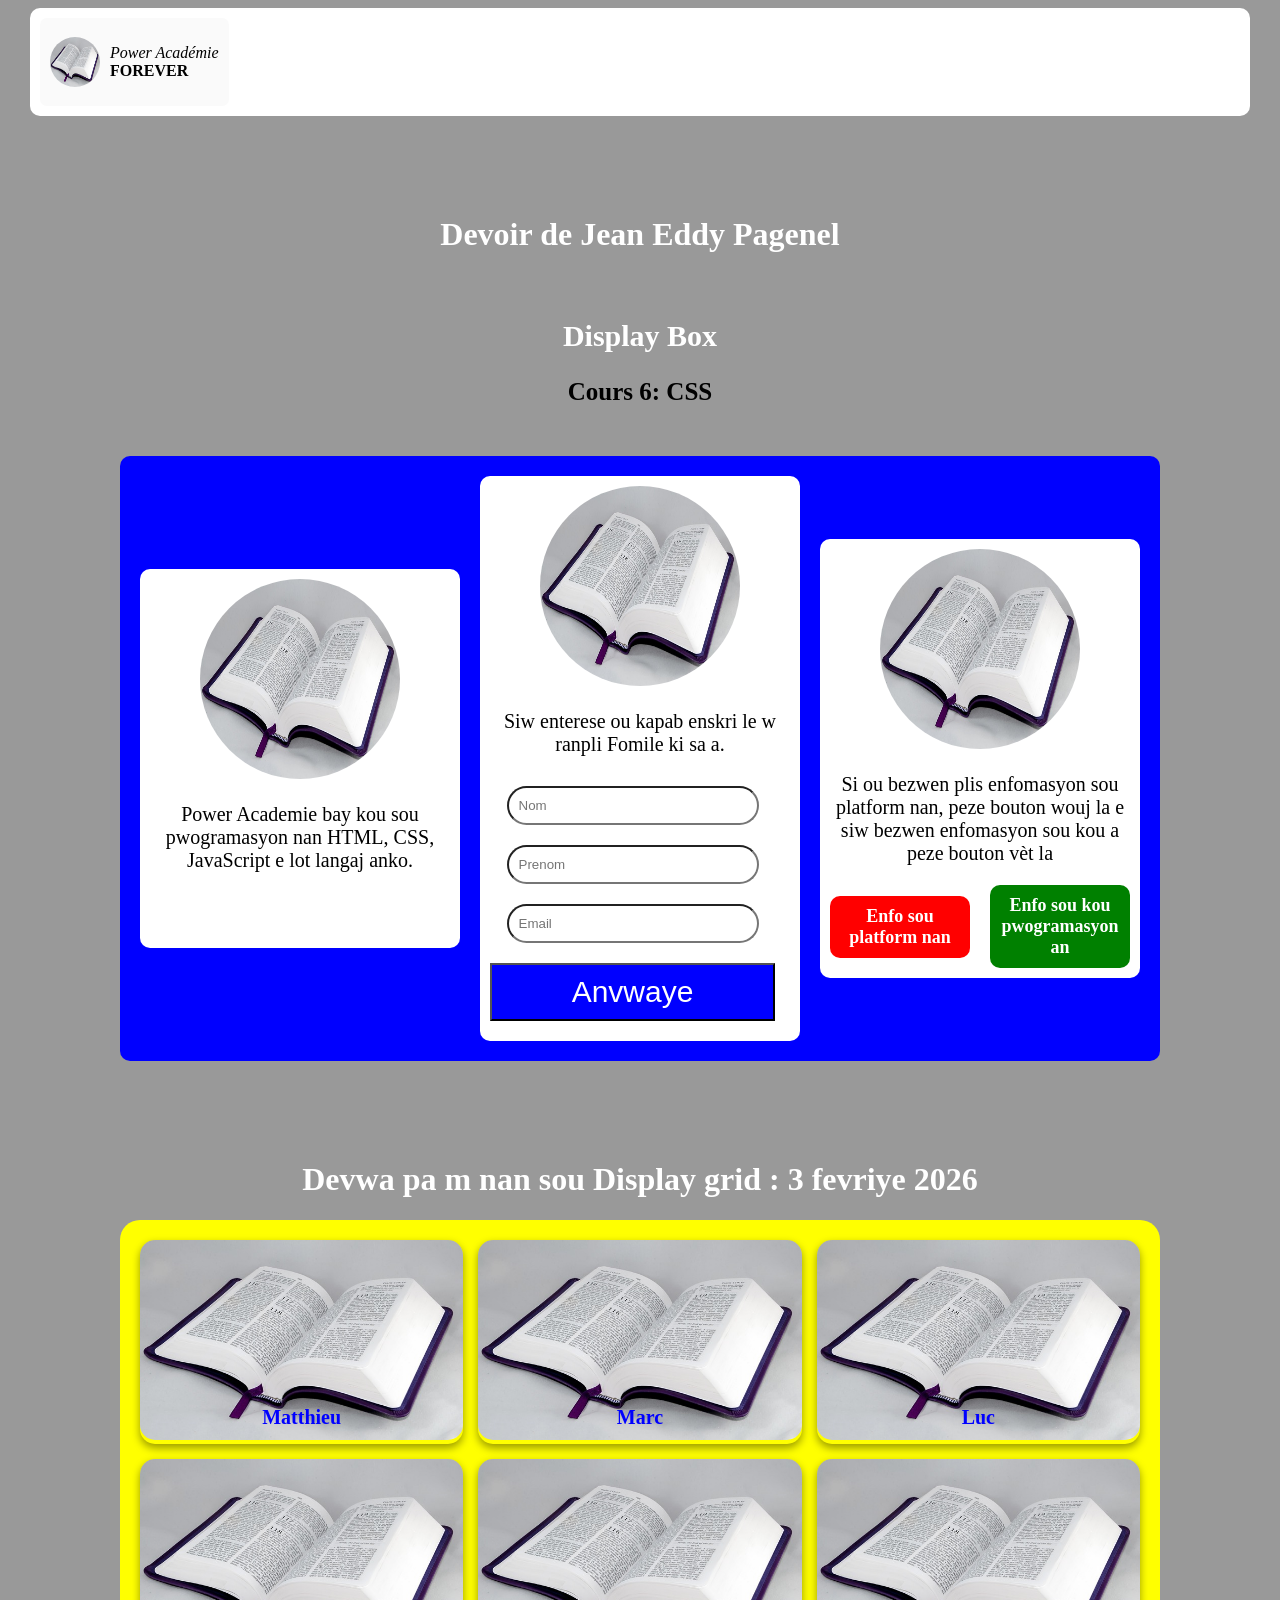
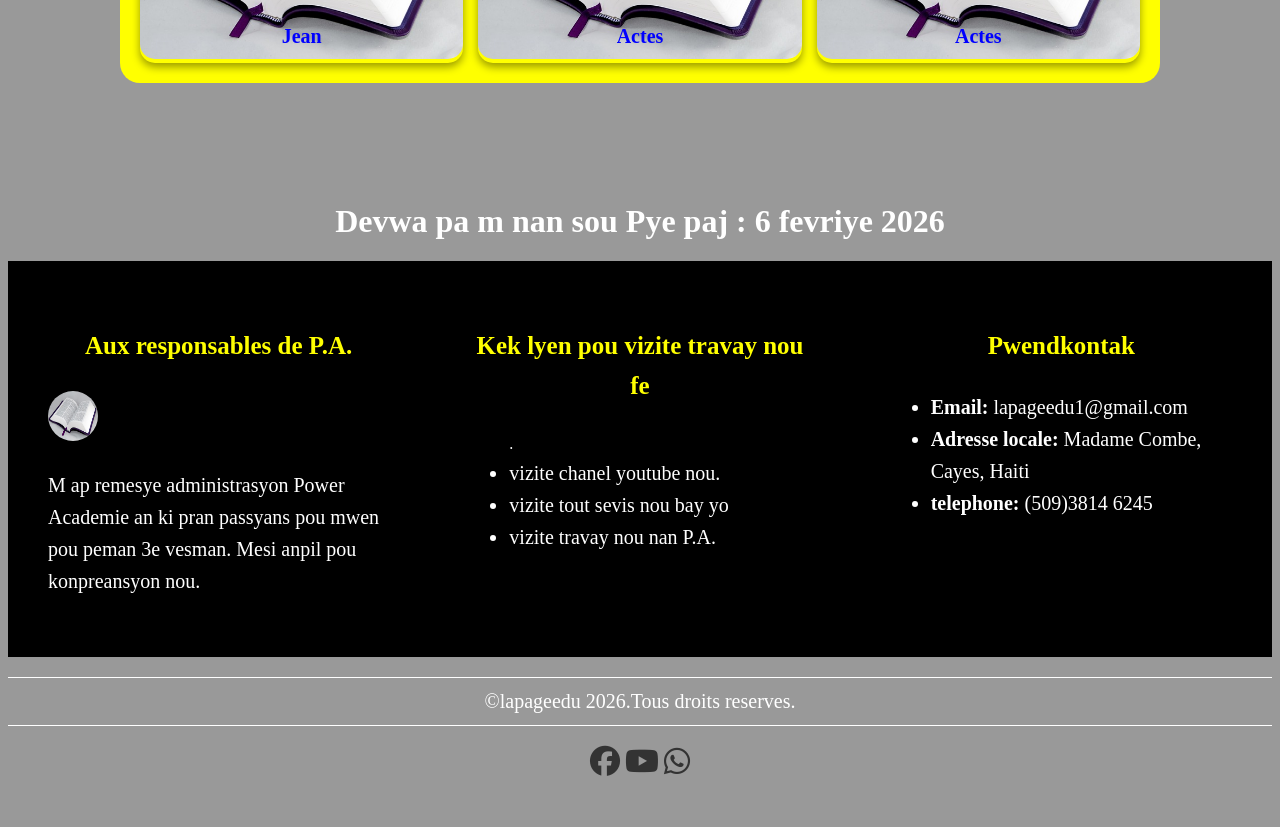
==== index.html @ 80d2cf35 "Add files via upload" ====
<!DOCTYPE html>
<html lang="fr">

	<head>
		<meta charset="UTF-8">
		<meta name="viewport" content="width=device-width, initial-scale=1.0">
		<title>Display box</title>
		<link rel="stylesheet" href="style.css">
		<link rel="stylesheet" href="https://cdnjs.cloudflare.com/ajax/libs/font-awesome/6.5.1/css/all.min.css">
	</head>
	
	<body>
	<header class="header">
		<div class="zonenav">
		<img class="logo" src="bible.jpg" alt="logo">
		<p><i>Power Académie</i><br><strong>FOREVER</strong></p>
		</div>
		
		<div class="lien">
			<a href="#">Accueil</a>
			<a href="#">Contact</a>
			<a href="#">Services</a>
			<a href="#">A Propos</a>	
		</div>	
	</header>
	
	 <h1>Devoir de Jean Eddy Pagenel</h1>
	<main class="main">
	    <h2>Display Box</h2>
		<h3> Cours 6: CSS</h3>
		
		
        <div class="eddy">
			<div class="carte">
				<img src="bible.jpg" alt="MaBible">
				<p>Power Academie bay kou sou pwogramasyon nan HTML,
				CSS, JavaScript e lot langaj anko.</p>
				<a href="#">Komanse aprantisaj ou sou platform Power Académie.</a>	
			
			</div>
			
			<div class="carte">
			<img src="bible.jpg" alt="MaBible">
				<p>Siw enterese ou kapab enskri le w ranpli Fomile ki sa a.</p>
				<form class="fomile">
				<input type="text" placeholder="Nom" required>
				<input type="text" placeholder="Prenom" required>
				<input type="email" placeholder="Email">
				<button type="submit" required class="bouton">Anvwaye</button>
				</form>	
			</div>
			
			<div class="carte">
			<img src="bible.jpg" alt="MaBible">
				<p>Si ou bezwen plis enfomasyon sou platform nan,
				peze bouton wouj la e siw bezwen enfomasyon sou 
				kou a peze bouton vèt la</p>
				<div class="boutons">
				<a href="#" class="bouton1">Enfo sou platform nan</a>
				<a href="#" class="bouton2">Enfo sou kou pwogramasyon an</a>
				</div>
			</div>	
		</div>
			
		<h1>Devwa  pa m nan sou <stron>Display grid :</strong> 3 fevriye 2026</h1>
		
		<div class="container">
		
		<div class="griditems">
		<a href="#">Matthieu</a>
		<img class="image" src="bible.jpg" alt="la bible">
		</div>
		
		<div class="griditems">
		<a href="#">Marc</a>
		<img class="image" src="bible.jpg" alt="la bible">
		</div>
		
		<div class="griditems">
		<a href="#">Luc</a>
		<img class="image" src="bible.jpg" alt="la bible">
		</div>
		
		<div class="griditems">
		<a href="#">Jean</a>
		<img class="image" src="bible.jpg" alt="la bible">
		</div>
		
		<div class="griditems">
		<a href="#">Actes</a>
		<img class="image" src="bible.jpg" alt="la bible">
		</div>
		
		<div class="griditems">
		<a href="#">Actes</a>
		<img class="image" src="bible.jpg" alt="la bible"></img>
		</div>
		        	
	</main>
	
	
	
	
		<footer class="footer">
		<h1>Devwa  pa m nan sou <stron>Pye paj :</strong> 6 fevriye 2026</h1>
		<div class="content">
			<div class="lyenitil">
			<h3>Aux responsables de P.A.</h3>
			<img src="bible.jpg" alt="Bible ouverte">
			<p>M ap remesye administrasyon Power Academie an
			ki pran passyans pou mwen pou peman 3e vesman. Mesi anpil pou 
			konpreansyon nou.
			</p>
			</div>
			
			<div class="lyenitil">
			<h3>Kek lyen pou vizite travay nou fe</h3>
			<ul>.
				<li>
					<a href="https://www.youtube.com/@lapageedu">vizite chanel youtube nou.</a>	
				</li>
				<li>
					 <a href="#">vizite tout sevis nou bay yo</a>
			    </li>
				<li>
					 <a href="https://devwa7.netlify.app/">vizite travay nou nan P.A.</a>
			    </li>
			</ul>
			</div>
			
			<div class="lyenitil">
			<h3>Pwendkontak</h3>
			<ul>
				<li><strong>Email:</strong> lapageedu1@gmail.com</li>
				<li><strong>Adresse locale:</strong> Madame Combe, Cayes, Haiti</li>
				<li><strong>telephone:</strong> (509)3814 6245</li>
			</ul>
			</div>	
		</div>
	
		<p class="copy">&copy;lapageedu 2026.Tous droits reserves.</p>
	
	
		<div class="icons">
  <a class="face" href="https://facebook.com" target="_blank">
    <i class="fab fa-facebook"></i>
  </a>

  <a  href="https://youtube.com" target="_blank">
    <i class="fab fa-youtube"></i>
  </a>

  <a class="what" href="https://wa.me/50900000000" target="_blank">
    <i class="fab fa-whatsapp"></i>
  </a>
</div>
</footer>
 </body>
	</html>
---- style.css ----
body{background:#999;}

header{
	background:white;
	width:100%;
	max-width:1200px;
	border-radius:10px;
	margin:auto;
	padding:10px;
	display:flex;
	justify-content:space-between;
	align-items:center;
}

.logo{
	width:50px;
	height:50px;
	border-radius:50%;
}

 .zonenav{
	background:rgb(250,250,250);
	display:flex;
	gap:10px;
	padding:10px;
	align-items: center;
	border-radius:7px; 
}

.header a {
	
	text-decoration:none;
	margin-right:20px;
	font-size:20px;
	font-weight:bold;
}

.header a:hover{
	color:red;
	
}


.main{
	
	width:100%;
	max-width:1200px;
	margin:auto;
	padding:20px;
	text-align:center;
	border-radius:20px;
}

.main h2{
	color:white;
	font-size:30px;
}

.main h3{
	font-size:25px;
}

h1{
	text-align:center;
	margin-top:100px;
	color:white;
}

.eddy{
	background:blue;
	width:100%;
	max-width:1000px;
	display:flex;
	flex-wrap:wrap;
	align-items:center;
	justify-content:space-between;
	margin:50px auto;
	padding:20px;
	text-align:center;
	border-radius:10px;
}

.carte{background:white;
justify-content:space-araound;
width:80%;
max-width:30%;
padding:10px;
border-radius:10px;
gap:20px;

}
.carte img{
	width:200px;
	height:200px;
	border-radius:50%;
}
.carte a{
	text-decoration:none;
	font-weight:bold;
}

.carte p{
	font-size:20px;
}

.fomile{
	
	width:95%;
	max-width:90;
}

.fomile input{
	width:80%;
	padding:10px;
	margin-bottom:10px;
	margin-top:10px;
	border-radius:30px;
}

.bouton{
	background:blue;
	width:100%;
	padding:10px;
	color:white;
	font-size:30px;
	font-weight:800px;
	margin-bottom:10px;
	margin-top:10px;	
}

.bouton:hover{
	background:gray;
	cursor:pointer;
	color:black;
	tranform:scale(0.1);
}

.boutons{
	width:100%;
	display:flex;
	align-items:center;
	justify-content:space-between;
	color:white;	
}
.boutons a{
	gap:20px;
	padding:10px;
	border-radius:10px;
	color:white;
	width:100%;
	max-width:40%;
	font-size:18px;
}
.bouton1{
	background:red;
	
}
.bouton2{
	background:green;
}

.container{
	display:grid;
	grid-template-columns:1fr 1fr 1fr;
	grid-template-rows:auto auto;
	gap:15px;
	background:yellow;
	width:100%;
	max-width:1000px;
	margin:auto;
	padding:20px;
	border-radius:20px;
}

.griditems{
	position:relative;
	overflow:hiden;
	border-radius:15px;
	box-shadow:0 4px 8px rgba(0,0,0,0.4);
}
.griditems img{
	width:100%;
	height:200px;
	object-fit:auto;
	border-radius:15px;
}

.griditems a{
	position:absolute;
	bottom:0;
	padding:15px;
	text-decoration:none;
	left:0;
	right:0;
	text-align:center;
	font-size:20px;
	font-weight:bold;
	color:blue;
	transition:tranform;
}

.griditems a:hover{
	text-decoration:underline;
	color:yellow;
	transform:scale(1.2);	
}


.footer{
	margin:0;
	padding:0;
}

.content{
	background:black;
	width:100%;
	display:flex;

	color:white;
	justify-content:space-between;
	line-height:1.6;	
}

.lyenitil{
	
	width:30%;
	margin:20px;
	padding:20px;
	

}
.lyenitil img{
	width:50px;
	height:50px;
	border-radius:50%;
	box-shadow:3px 6px rgba(1,1,1,0.4);
	
}

.lyenitil h3{
	font-size:25px;
	color:yellow;
	text-align:center;
}

.lyenitil p,a,li{
	font-size:20px;
	color:white;
	text-decoration:none;
}


.lyenitil a:hover{
	color:yellow;
	scale:0.9;
	font-weight:bold;
	text-decoration:underline blue;
	
}

.copy{
	text-align:center;
	color:white;
	font-size:20px;
	border-top:1px solid;
	border-bottom:1px solid;
	padding:12px;
}


.icons {
 
  gap: 15px;
  
  width:100%;
  max-width:50%;
  margin:auto;
  text-align:center;
  margin-bottom:50px;
}

.icons i {
  font-size: 30px;
  color: #333;
  transition: 0.3s;
}

.icons i:hover {
  color: #1877f2; /* bleu Facebook */
}

.you:hover{
	color:red;
}
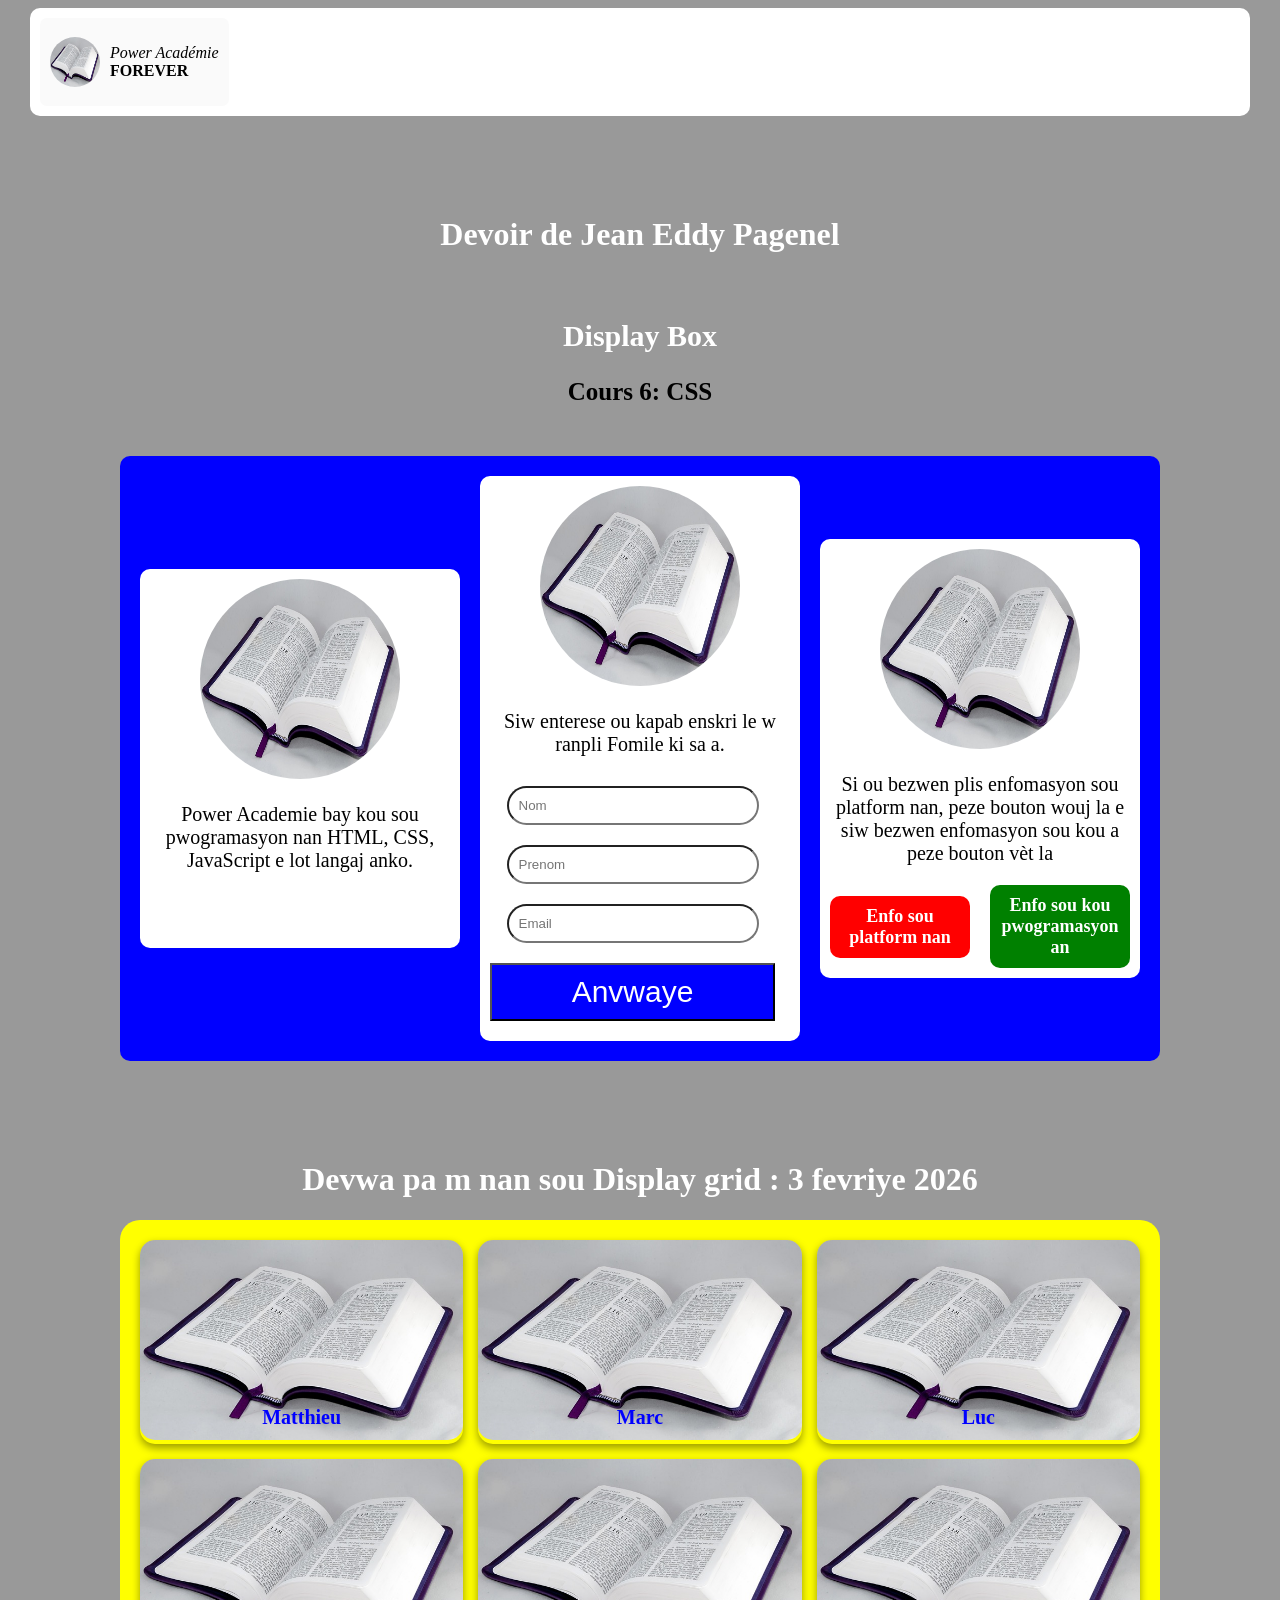
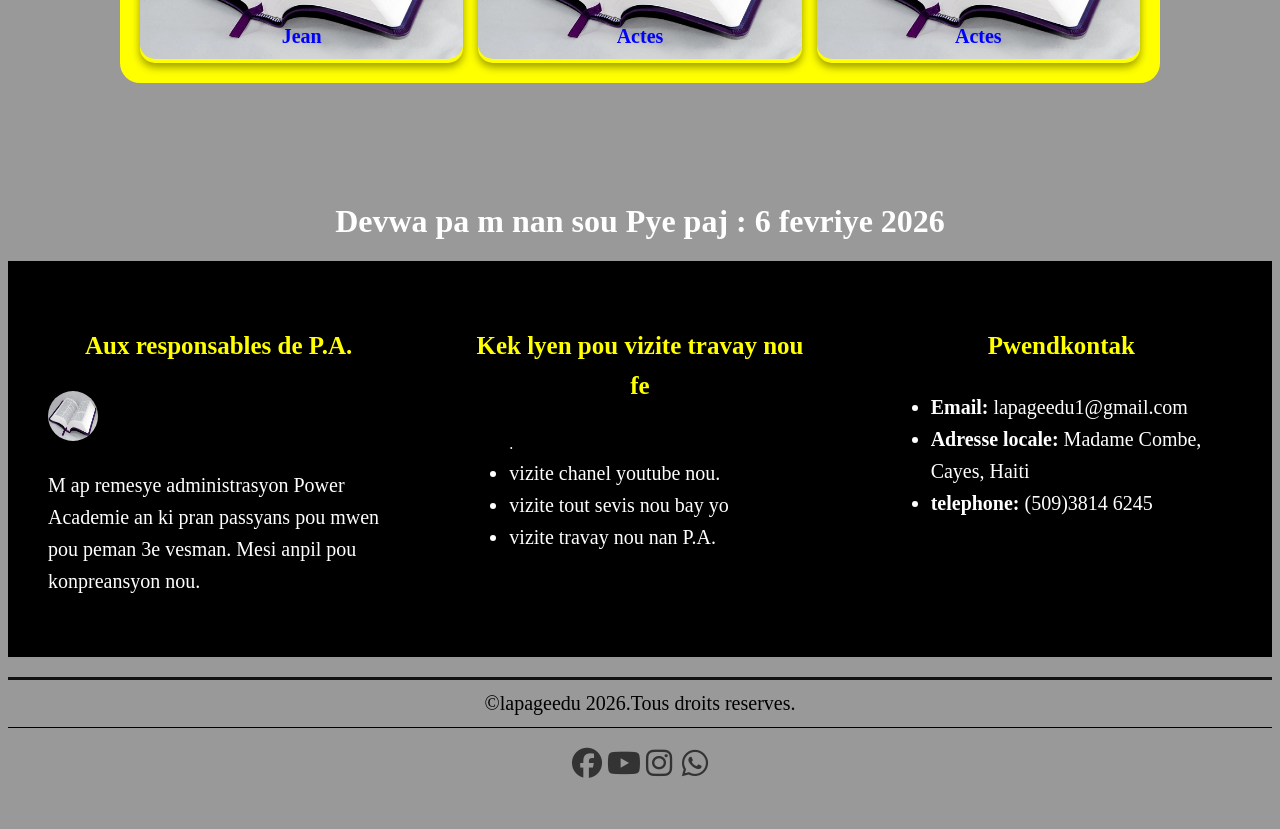
==== commit 82c561b3: "modification de la page d'accueil" ====
--- a/index.html
+++ b/index.html
@@ -149,7 +149,15 @@
   <a  href="https://youtube.com" target="_blank">
     <i class="fab fa-youtube"></i>
   </a>
-
+	
+	<a  href="https://instagram.com" target="_blank">
+    <i class="fab fa-instagram"></i>
+  </a>
+  
+  <a  href="https://X.com" target="_blank">
+    <i class="fab fa-X"></i>
+  </a>
+  
   <a class="what" href="https://wa.me/50900000000" target="_blank">
     <i class="fab fa-whatsapp"></i>
   </a>
--- a/style.css
+++ b/style.css
@@ -215,7 +215,6 @@
 	background:black;
 	width:100%;
 	display:flex;
-
 	color:white;
 	justify-content:space-between;
 	line-height:1.6;	
@@ -260,9 +259,9 @@
 
 .copy{
 	text-align:center;
-	color:white;
-	font-size:20px;
-	border-top:1px solid;
+	color:black;
+	font-size:20px;
+	border-top:3px solid #111;
 	border-bottom:1px solid;
 	padding:12px;
 }
@@ -289,12 +288,10 @@
   color: #1877f2; /* bleu Facebook */
 }
 
-.you:hover{
-	color:red;
-}
-
-
-
-
-
-
+
+
+
+
+
+
+
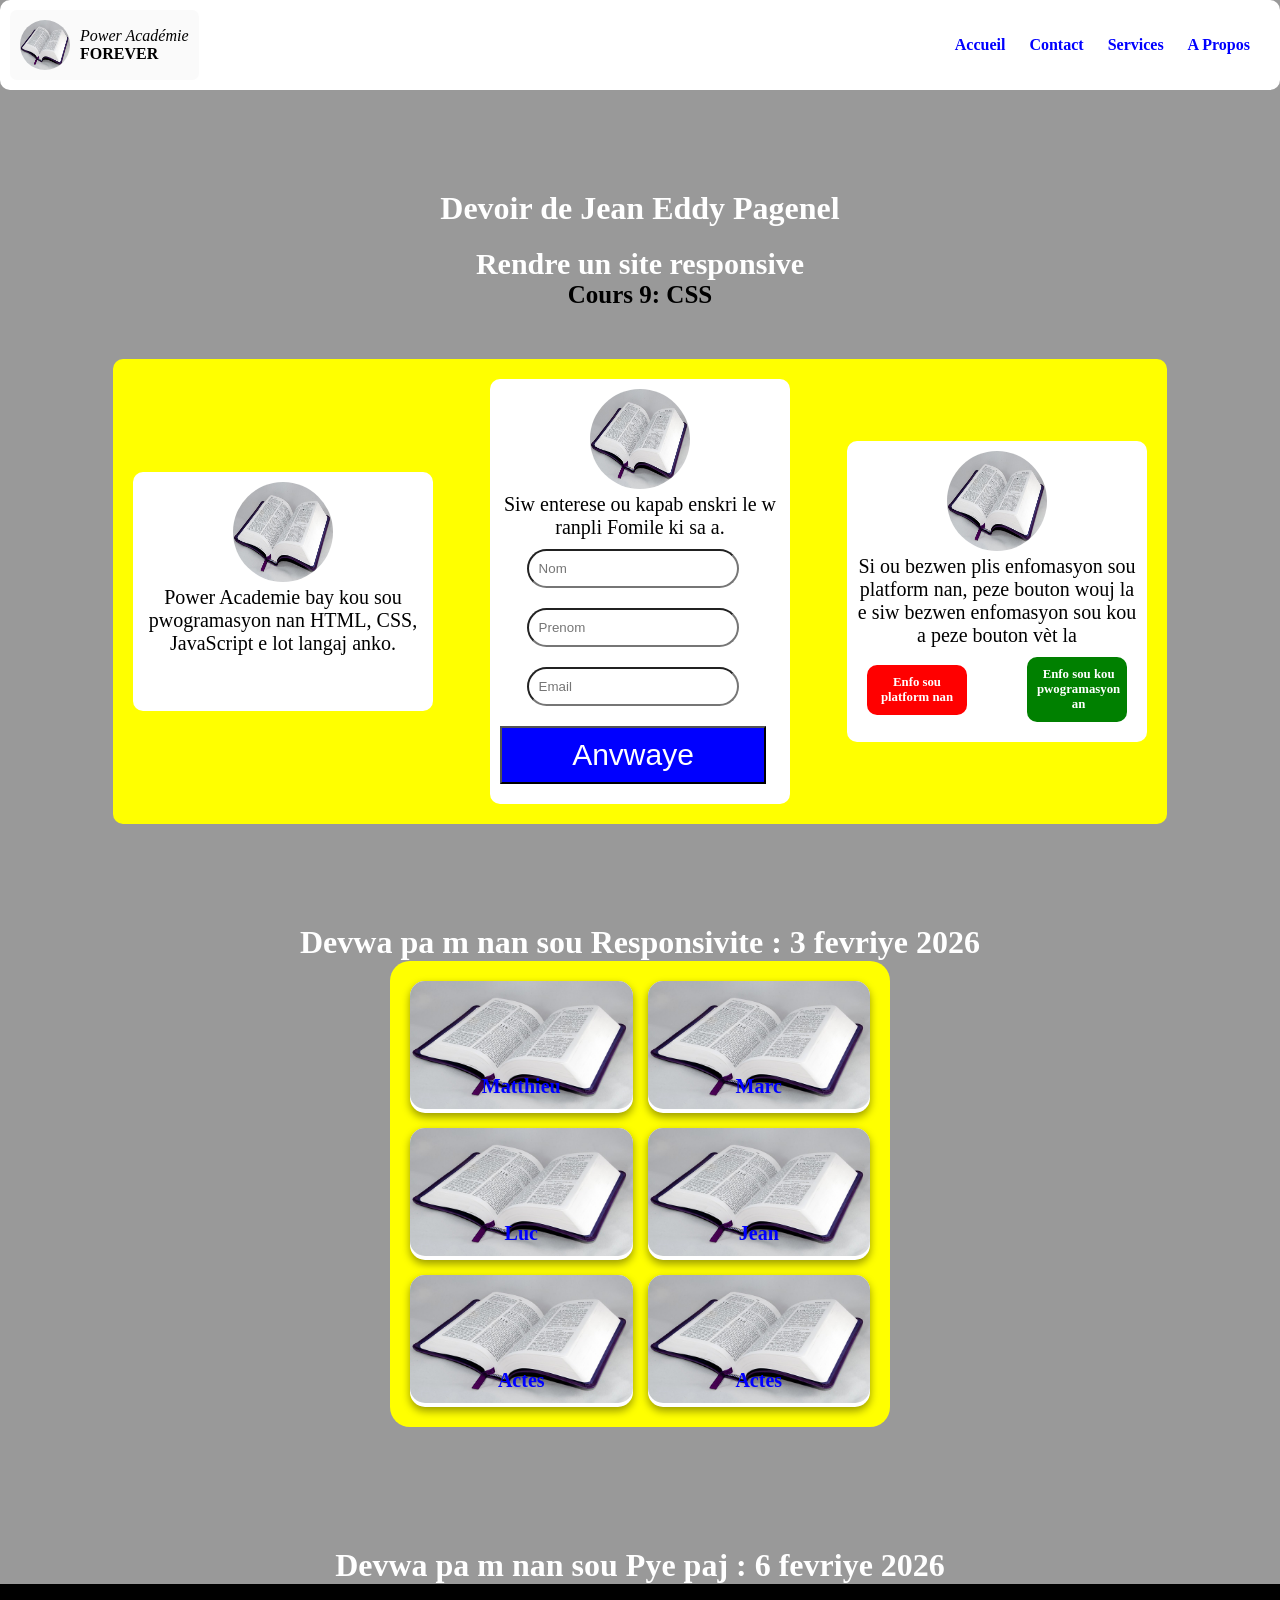
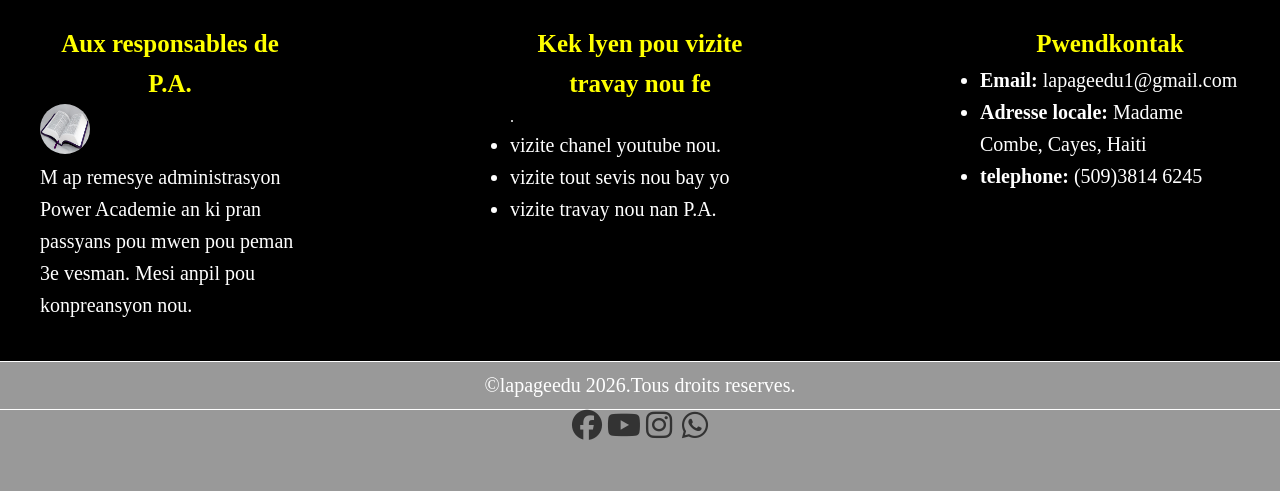
==== commit 8bf46e79: "on modifie le style" ====
--- a/index.html
+++ b/index.html
@@ -4,7 +4,7 @@
 	<head>
 		<meta charset="UTF-8">
 		<meta name="viewport" content="width=device-width, initial-scale=1.0">
-		<title>Display box</title>
+		<title>Responsivite</title>
 		<link rel="stylesheet" href="style.css">
 		<link rel="stylesheet" href="https://cdnjs.cloudflare.com/ajax/libs/font-awesome/6.5.1/css/all.min.css">
 	</head>
@@ -26,8 +26,8 @@
 	
 	 <h1>Devoir de Jean Eddy Pagenel</h1>
 	<main class="main">
-	    <h2>Display Box</h2>
-		<h3> Cours 6: CSS</h3>
+	    <h2>Rendre un site responsive</h2>
+		<h3> Cours 9: CSS</h3>
 		
 		
         <div class="eddy">
@@ -62,7 +62,7 @@
 			</div>	
 		</div>
 			
-		<h1>Devwa  pa m nan sou <stron>Display grid :</strong> 3 fevriye 2026</h1>
+		<h1>Devwa  pa m nan sou <stron>Responsivite :</strong> 3 fevriye 2026</h1>
 		
 		<div class="container">
 		
--- a/style.css
+++ b/style.css
@@ -1,13 +1,17 @@
- body{background:#999;}
+*{
+	 margin:0;
+	 padding:0;
+	 box-sizing:border-box;
+ }
+
+  body{background:#999;}
 
 header{
 	background:white;
-	width:100%;
-	max-width:1200px;
 	border-radius:10px;
-	margin:auto;
-	padding:10px;
-	display:flex;
+	padding:10px;
+	display:flex;
+	flex-wrap:wrap;
 	justify-content:space-between;
 	align-items:center;
 }
@@ -28,10 +32,10 @@
 }
 
 .header a {
-	
+	color:blue;
 	text-decoration:none;
 	margin-right:20px;
-	font-size:20px;
+	font-size:1rem;
 	font-weight:bold;
 }
 
@@ -42,13 +46,12 @@
 
 
 .main{
-	
-	width:100%;
-	max-width:1200px;
+	max-width:px;
 	margin:auto;
+	text-align:center;
+	border-radius:20px;
 	padding:20px;
-	text-align:center;
-	border-radius:20px;
+	
 }
 
 .main h2{
@@ -67,13 +70,13 @@
 }
 
 .eddy{
-	background:blue;
-	width:100%;
-	max-width:1000px;
+	background:yellow;
+	width:85%;
+	justify-content:space-between;
 	display:flex;
 	flex-wrap:wrap;
 	align-items:center;
-	justify-content:space-between;
+	gap:20px;
 	margin:50px auto;
 	padding:20px;
 	text-align:center;
@@ -81,17 +84,15 @@
 }
 
 .carte{background:white;
-justify-content:space-araound;
-width:80%;
-max-width:30%;
+max-width:300px;
 padding:10px;
 border-radius:10px;
-gap:20px;
+gap:40px;
 
 }
 .carte img{
-	width:200px;
-	height:200px;
+	width:100px;
+	height:100px;
 	border-radius:50%;
 }
 .carte a{
@@ -136,20 +137,21 @@
 }
 
 .boutons{
-	width:100%;
-	display:flex;
+	display:flex;
+	justify-content:space-between;
 	align-items:center;
-	justify-content:space-between;
-	color:white;	
+	color:white;
+	padding:10px;	
 }
 .boutons a{
+	display:flex;
 	gap:20px;
 	padding:10px;
 	border-radius:10px;
 	color:white;
-	width:100%;
-	max-width:40%;
-	font-size:18px;
+	font-size:0.8rem;
+	width:100px;
+	
 }
 .bouton1{
 	background:red;
@@ -161,18 +163,21 @@
 
 .container{
 	display:grid;
-	grid-template-columns:1fr 1fr 1fr;
+	grid-template-columns:1fr 1fr;
 	grid-template-rows:auto auto;
 	gap:15px;
 	background:yellow;
-	width:100%;
-	max-width:1000px;
-	margin:auto;
+	max-width:500px;
+	margin-bottom:20px;
 	padding:20px;
 	border-radius:20px;
+	margin:auto;
+	
 }
 
 .griditems{
+	background:white;
+	max-width:250px;
 	position:relative;
 	overflow:hiden;
 	border-radius:15px;
@@ -180,7 +185,7 @@
 }
 .griditems img{
 	width:100%;
-	height:200px;
+	height:auto;
 	object-fit:auto;
 	border-radius:15px;
 }
@@ -215,6 +220,7 @@
 	background:black;
 	width:100%;
 	display:flex;
+	flex-wrap:wrap;
 	color:white;
 	justify-content:space-between;
 	line-height:1.6;	
@@ -222,7 +228,7 @@
 
 .lyenitil{
 	
-	width:30%;
+	width:300px;
 	margin:20px;
 	padding:20px;
 	
@@ -259,9 +265,9 @@
 
 .copy{
 	text-align:center;
-	color:black;
+	color:white;
 	font-size:20px;
-	border-top:3px solid #111;
+	border-top:1px solid;
 	border-bottom:1px solid;
 	padding:12px;
 }
@@ -285,13 +291,40 @@
 }
 
 .icons i:hover {
-  color: #1877f2; /* bleu Facebook */
-}
-
-
-
-
-
-
-
-
+color: #1877f2;} /* bleu Facebook */
+
+
+
+.you:hover{
+	color:red;
+}
+
+@media screen and(max-width:768px){
+	.header{
+		flex-direction:column;
+		text-align:center;
+	}
+	.header a{
+		flex-direction:column;
+		display:inline-block;
+	}
+	.main{
+	align-items:center;
+	background:blue;
+	flex-direction:column;
+	text-align:center;
+	}
+	.carte{
+		align-items:center;
+	}
+	.container{
+		align-items:center;
+		text-align:left;
+	}
+	.boutons{
+		flex-direction:column;
+		text-align:center;
+		align-items:center;
+		display:inline-block;
+	}
+}
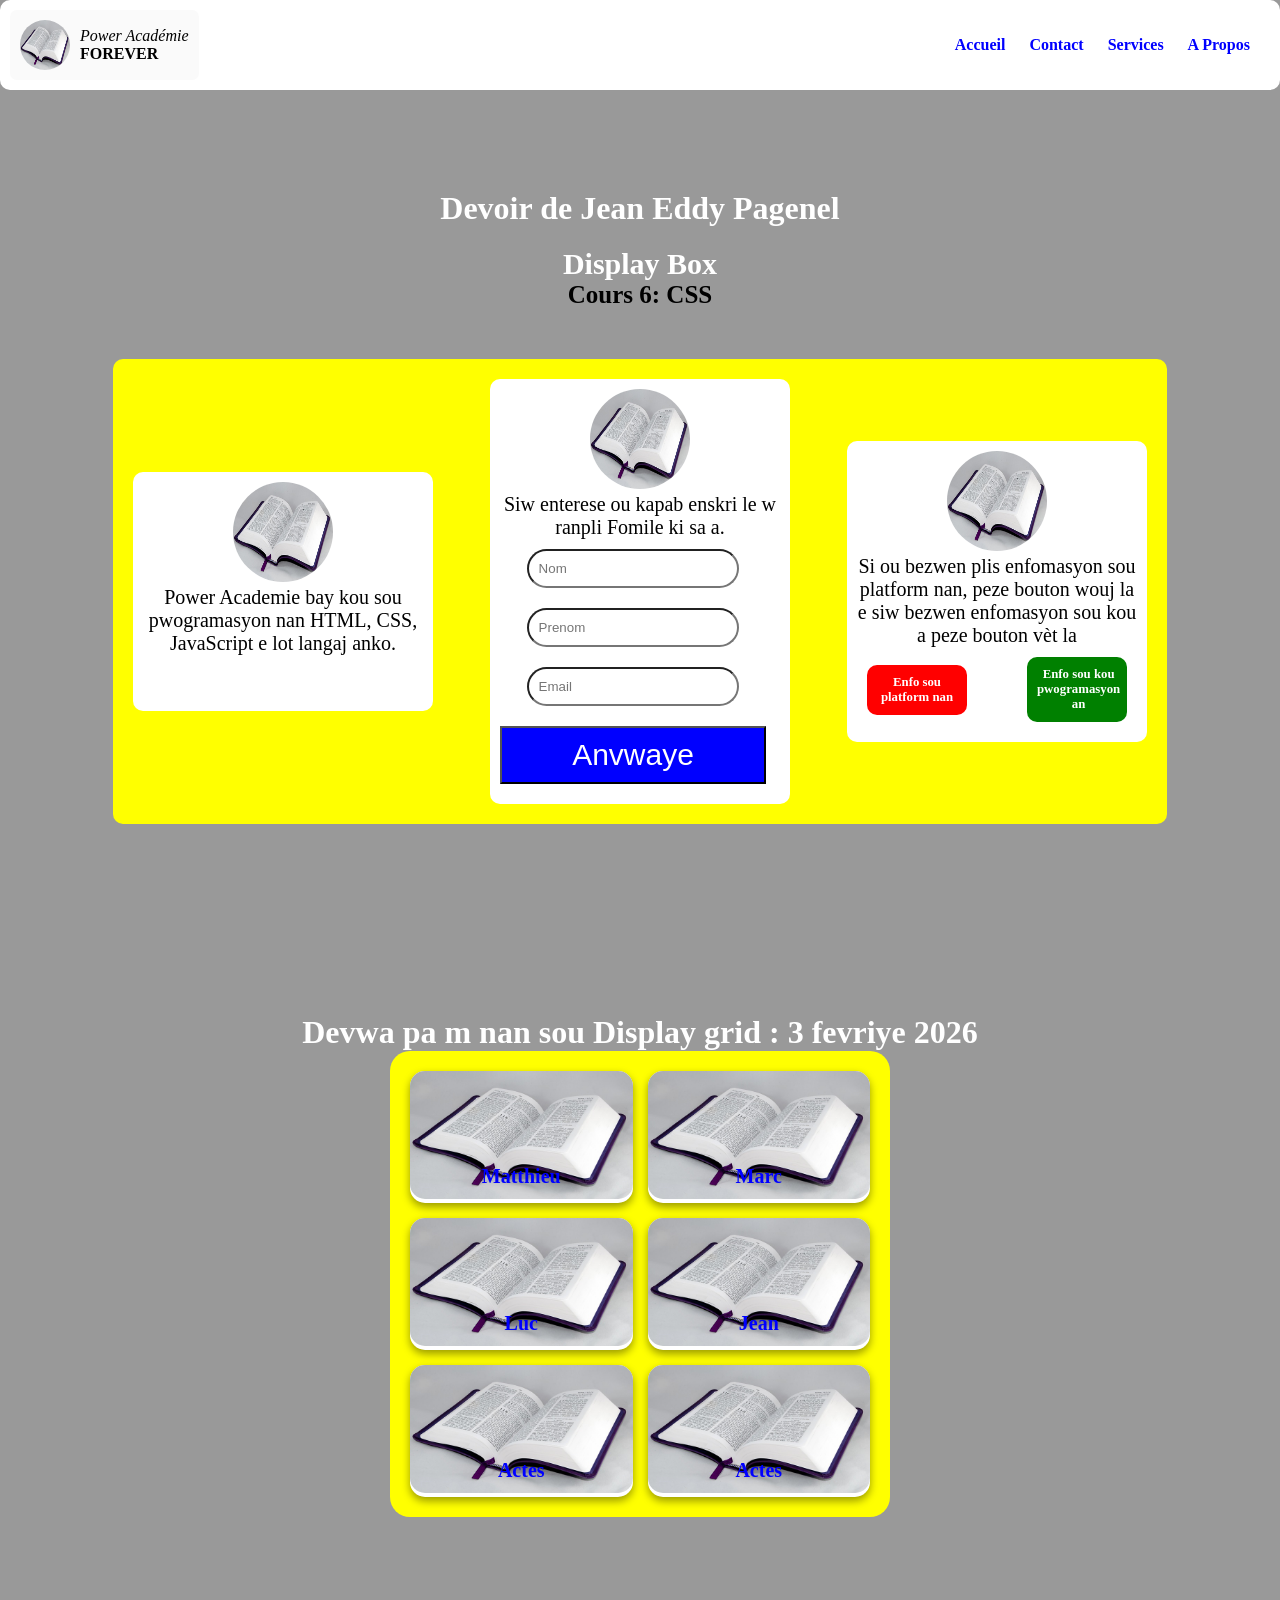
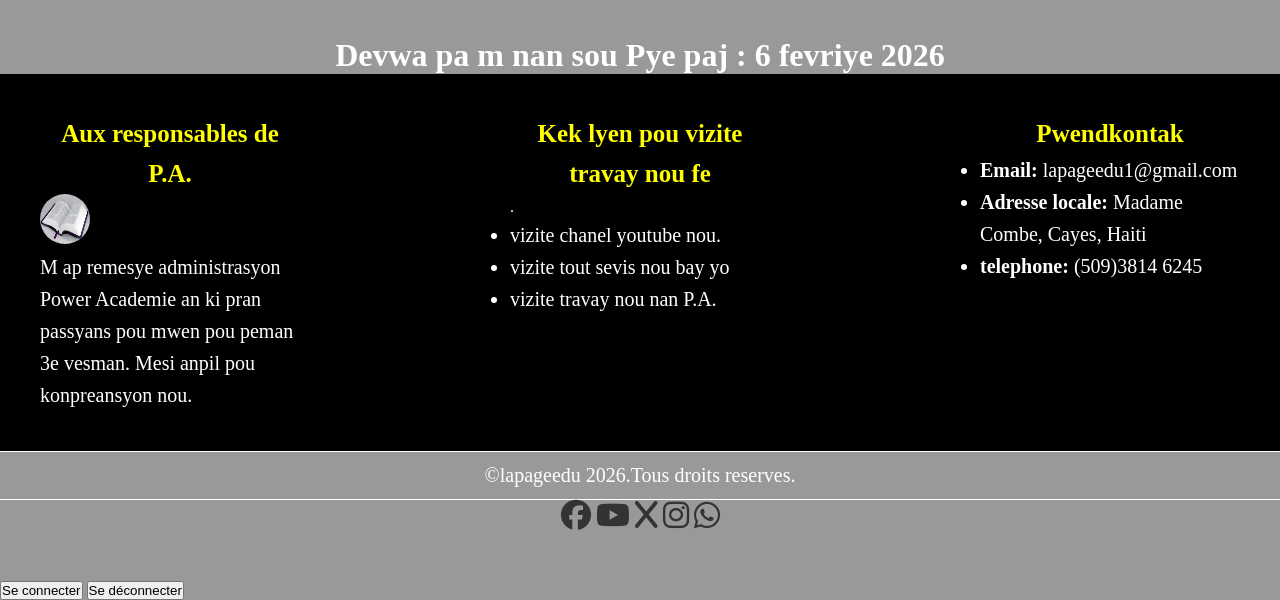
==== commit 4d6bd5ca: "Ajout de Netlify Identity et page protégée" ====
--- a/index.html
+++ b/index.html
@@ -4,12 +4,12 @@
 	<head>
 		<meta charset="UTF-8">
 		<meta name="viewport" content="width=device-width, initial-scale=1.0">
-		<title>Responsivite</title>
+		<title>Responsivité</title>
 		<link rel="stylesheet" href="style.css">
 		<link rel="stylesheet" href="https://cdnjs.cloudflare.com/ajax/libs/font-awesome/6.5.1/css/all.min.css">
 	</head>
 	
-	<body>
+	<body>	
 	<header class="header">
 		<div class="zonenav">
 		<img class="logo" src="bible.jpg" alt="logo">
@@ -26,8 +26,8 @@
 	
 	 <h1>Devoir de Jean Eddy Pagenel</h1>
 	<main class="main">
-	    <h2>Rendre un site responsive</h2>
-		<h3> Cours 9: CSS</h3>
+	    <h2>Display Box</h2>
+		<h3> Cours 6: CSS</h3>
 		
 		
         <div class="eddy">
@@ -61,8 +61,9 @@
 				</div>
 			</div>	
 		</div>
-			
-		<h1>Devwa  pa m nan sou <stron>Responsivite :</strong> 3 fevriye 2026</h1>
+		</main>
+			<main class="main">
+		<h1>Devwa  pa m nan sou <stron>Display grid :</strong> 3 fevriye 2026</h1>
 		
 		<div class="container">
 		
@@ -95,12 +96,8 @@
 		<a href="#">Actes</a>
 		<img class="image" src="bible.jpg" alt="la bible"></img>
 		</div>
-		        	
-	</main>
-	
-	
-	
-	
+		 </main>       	
+
 		<footer class="footer">
 		<h1>Devwa  pa m nan sou <stron>Pye paj :</strong> 6 fevriye 2026</h1>
 		<div class="content">
@@ -149,19 +146,36 @@
   <a  href="https://youtube.com" target="_blank">
     <i class="fab fa-youtube"></i>
   </a>
-	
-	<a  href="https://instagram.com" target="_blank">
+  
+   <a  href="https://x.com" target="_blank">
+    <i class="fab fa-x"></i>
+  </a>
+  
+   <a  href="https://instagram" target="_blank">
     <i class="fab fa-instagram"></i>
   </a>
-  
-  <a  href="https://X.com" target="_blank">
-    <i class="fab fa-X"></i>
-  </a>
-  
-  <a class="what" href="https://wa.me/50900000000" target="_blank">
+
+  <a class="what" href="https://wa.me/50938146245" target="_blank">
     <i class="fab fa-whatsapp"></i>
   </a>
 </div>
+
+<button onclick="netlifyIdentity.open()">Se connecter</button>
+<button onclick="netlifyIdentity.logout()">Se déconnecter</button>
 </footer>
+
+<script
+src="https://identity.netlify.com/v1/netlify-identity-widget.js"></script>
+<!--  <script>
+  netlifyIdentity.on('login', user => {
+    window.location.href = "/private.html";
+  });
+
+  netlifyIdentity.on('logout', () => {
+    window.location.href = "/";
+  });
+</script> -->
+
  </body>
 	</html>
+
--- a/style.css
+++ b/style.css
@@ -1,4 +1,126 @@
-*{
+/* body{
+	font-family:arial, sans-serif;
+	margin:0;
+	background:white;
+	line-height:1.6;
+	box-sizing:border-box;
+}
+
+.header{
+	background:#f4f4f4;
+	padding:15px;
+	display:flex;
+	flex-wrap:wrap;
+	justify-content:space-between;
+	align-items:center;
+}
+
+.logo{
+	display:flex;
+	align-items:center;
+	gap:10px;
+}
+.logo img{
+	width:60px;
+	height:60px;
+	border-radius:50%;
+	
+}
+
+.triangle {
+    width: 0;
+    height: 0;
+    border-left: 60px solid transparent;
+    border-right: 60px solid transparent;
+    border-bottom: 100px solid #e74c3c;
+margin: 20px auto;}
+
+.span{
+	display:block;
+	text-align:center;
+	font-weight:bold;
+	margin-left:20px;
+	margin-bottom:20px;
+}
+
+.header ul{
+	list-style-type:none;
+	display:flex;
+	gap:20px;
+}
+.header a{
+	text-decoration:none;
+	color:blue;
+	font-size:1rem;
+}
+
+.main{
+	padding:20px;
+	
+}
+
+.content{
+	max-width:900px;
+	margin:auto;
+	text-align:center;
+}
+
+.content img{
+	width:100%;
+	max-width:300px;
+	margin:15p 0;
+}
+
+.rond, .carre, .rect{
+	margin: 10px auto;
+    display: flex;
+    justify-content: center;
+    align-items: center;
+    background: #3498db;
+    color: white;
+}
+
+.rond {
+    width: 120px;
+    height: 120px;
+    border-radius: 50%;
+}
+
+.carre {
+    width: 120px;
+    height: 120px;
+}
+
+.rect {
+    width: 200px;
+    height: 120px;
+}
+
+.footer {
+    text-align: center;
+    padding: 15px;
+    background: #2c3e50;
+    color: white;
+}
+
+@media (max-width:768px){
+.header{
+	flex-direction:column;
+	text-align:center;	
+}
+.header ul{
+	flex-direction:column;	
+}
+.logo{
+	flex-direction:column;
+}	
+}
+ */
+
+
+
+
+ *{
 	 margin:0;
 	 padding:0;
 	 box-sizing:border-box;
@@ -327,4 +449,8 @@
 		align-items:center;
 		display:inline-block;
 	}
-}+}
+
+
+
+
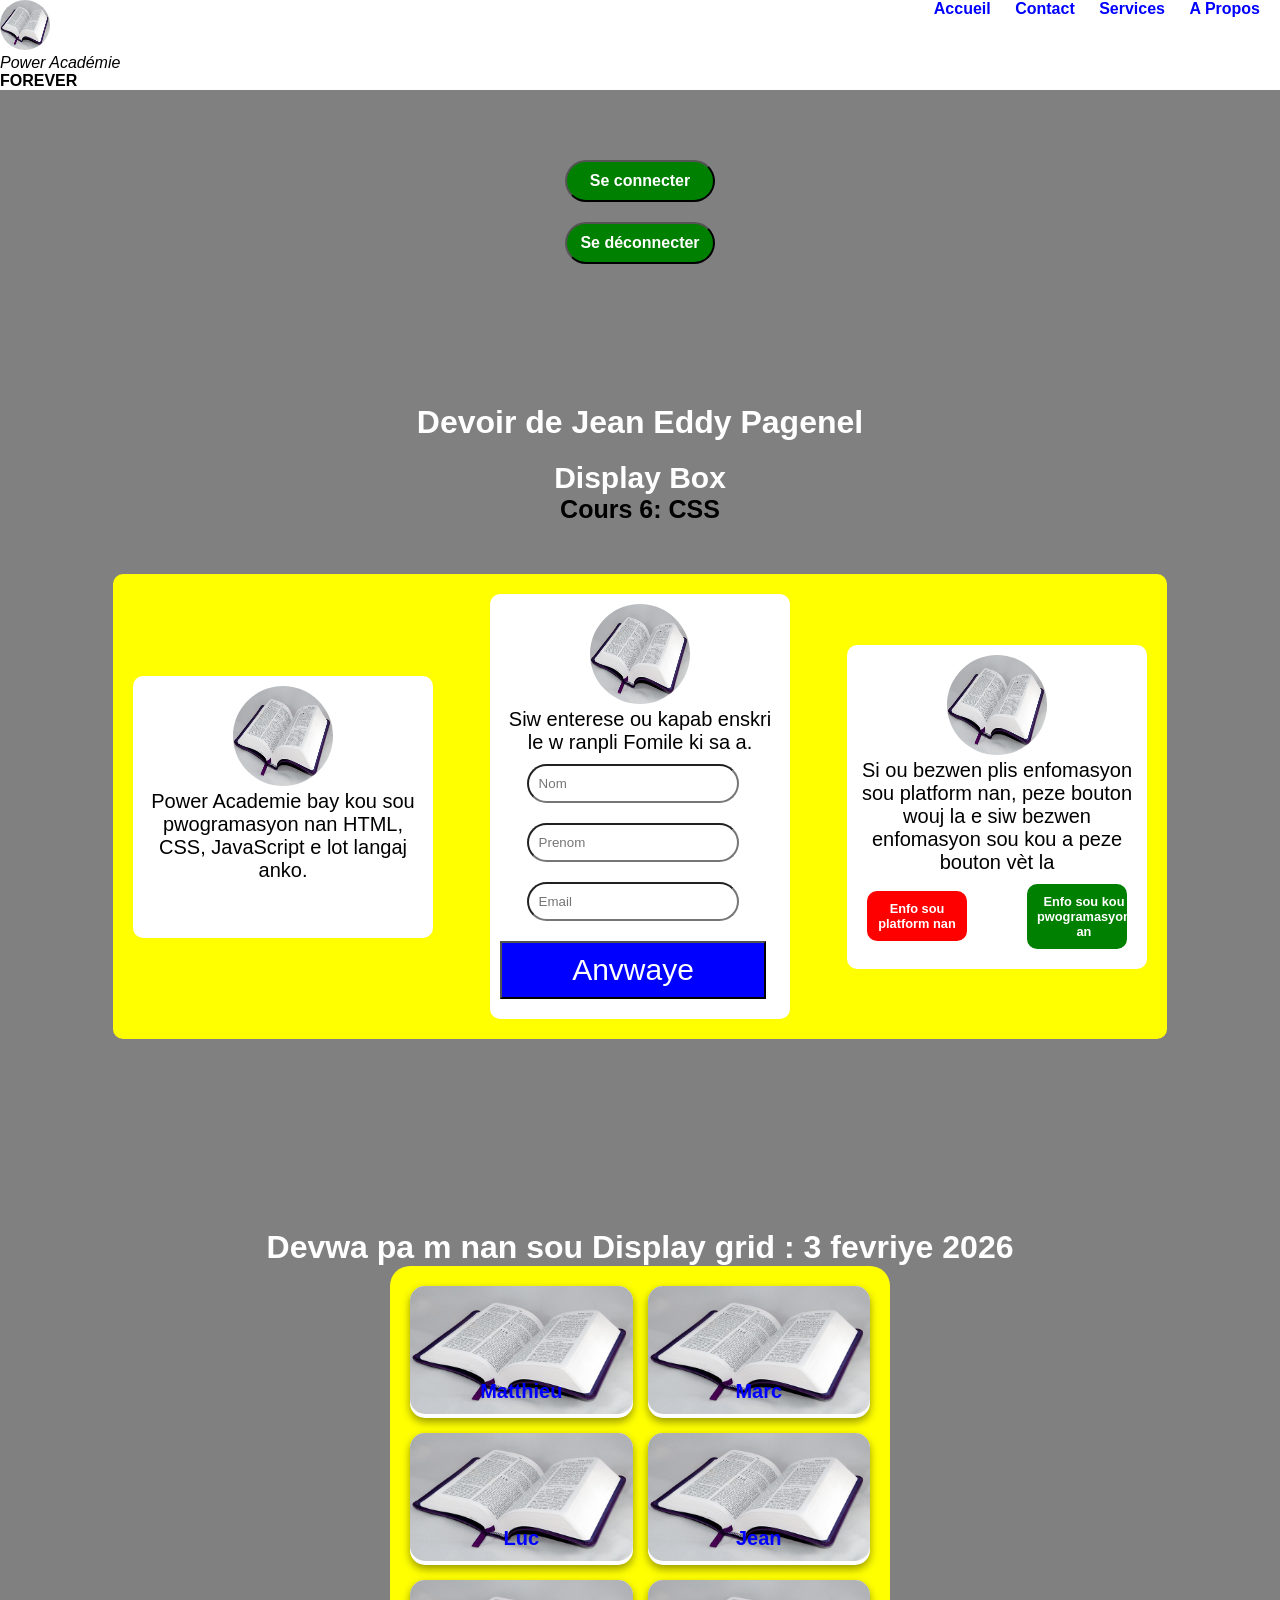
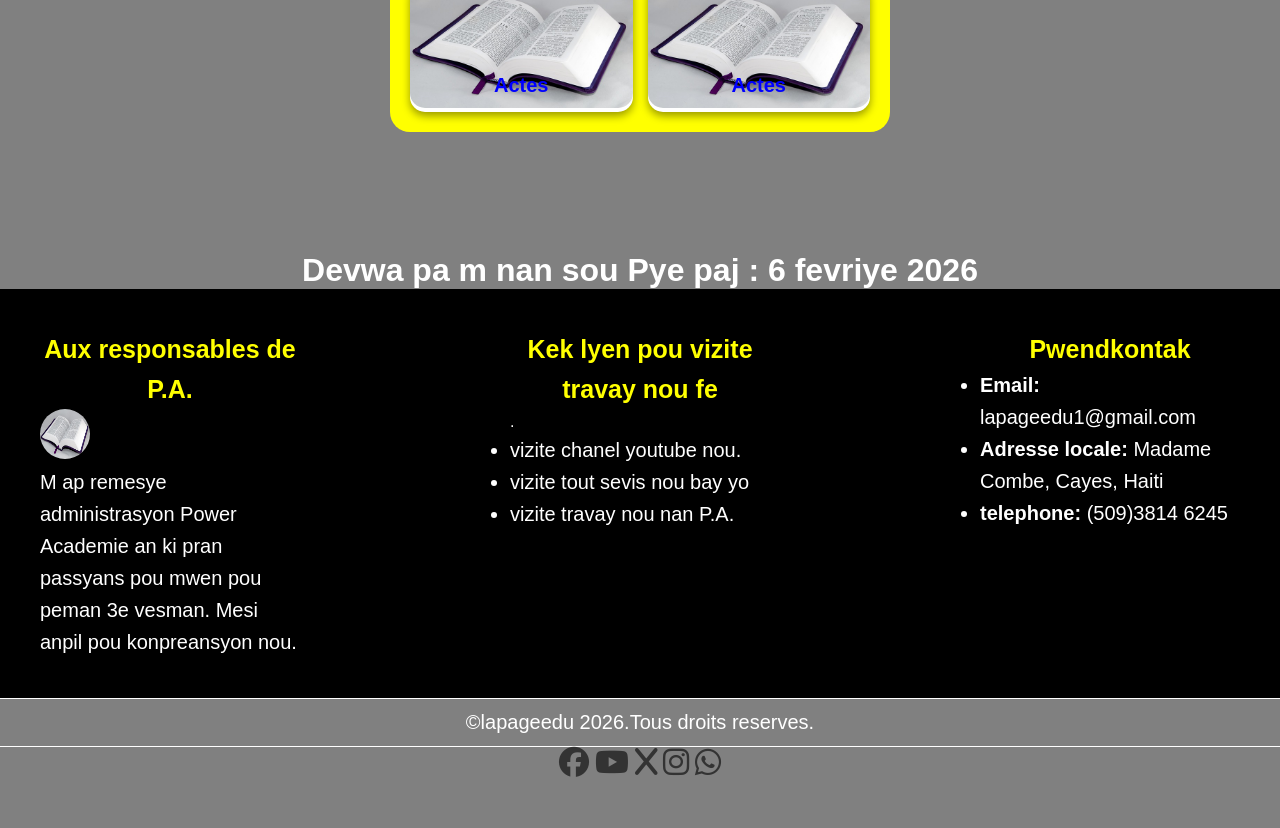
==== commit b747cb64: "chagement dans l'entete" ====
--- a/index.html
+++ b/index.html
@@ -9,7 +9,7 @@
 		<link rel="stylesheet" href="https://cdnjs.cloudflare.com/ajax/libs/font-awesome/6.5.1/css/all.min.css">
 	</head>
 	
-	<body>	
+	<body>		
 	<header class="header">
 		<div class="zonenav">
 		<img class="logo" src="bible.jpg" alt="logo">
@@ -23,6 +23,11 @@
 			<a href="#">A Propos</a>	
 		</div>	
 	</header>
+	
+	<div class="connection">		
+		<button onclick="netlifyIdentity.open()">Se connecter</button>
+		<button onclick="netlifyIdentity.logout()">Se déconnecter</button>
+	</div>
 	
 	 <h1>Devoir de Jean Eddy Pagenel</h1>
 	<main class="main">
@@ -160,21 +165,32 @@
   </a>
 </div>
 
-<button onclick="netlifyIdentity.open()">Se connecter</button>
-<button onclick="netlifyIdentity.logout()">Se déconnecter</button>
 </footer>
 
 <script
-src="https://identity.netlify.com/v1/netlify-identity-widget.js"></script>
-<!--  <script>
-  netlifyIdentity.on('login', user => {
+src="https://identity.netlify.com/v1/netlify-identity-widget.js">
+</script>
+
+<script>
+  netlifyIdentity.on('init', user => {
+    if (user) {
+      document.getElementById('login').style.display = "none";
+      document.getElementById('logout').style.display = "block";
+    } else {
+      document.getElementById('login').style.display = "block";
+      document.getElementById('logout').style.display = "none";
+    }
+  });
+
+  netlifyIdentity.on('login', () => {
     window.location.href = "/private.html";
   });
 
   netlifyIdentity.on('logout', () => {
     window.location.href = "/";
   });
-</script> -->
+</script>
+
 
  </body>
 	</html>
--- a/style.css
+++ b/style.css
@@ -1,124 +1,3 @@
-/* body{
-	font-family:arial, sans-serif;
-	margin:0;
-	background:white;
-	line-height:1.6;
-	box-sizing:border-box;
-}
-
-.header{
-	background:#f4f4f4;
-	padding:15px;
-	display:flex;
-	flex-wrap:wrap;
-	justify-content:space-between;
-	align-items:center;
-}
-
-.logo{
-	display:flex;
-	align-items:center;
-	gap:10px;
-}
-.logo img{
-	width:60px;
-	height:60px;
-	border-radius:50%;
-	
-}
-
-.triangle {
-    width: 0;
-    height: 0;
-    border-left: 60px solid transparent;
-    border-right: 60px solid transparent;
-    border-bottom: 100px solid #e74c3c;
-margin: 20px auto;}
-
-.span{
-	display:block;
-	text-align:center;
-	font-weight:bold;
-	margin-left:20px;
-	margin-bottom:20px;
-}
-
-.header ul{
-	list-style-type:none;
-	display:flex;
-	gap:20px;
-}
-.header a{
-	text-decoration:none;
-	color:blue;
-	font-size:1rem;
-}
-
-.main{
-	padding:20px;
-	
-}
-
-.content{
-	max-width:900px;
-	margin:auto;
-	text-align:center;
-}
-
-.content img{
-	width:100%;
-	max-width:300px;
-	margin:15p 0;
-}
-
-.rond, .carre, .rect{
-	margin: 10px auto;
-    display: flex;
-    justify-content: center;
-    align-items: center;
-    background: #3498db;
-    color: white;
-}
-
-.rond {
-    width: 120px;
-    height: 120px;
-    border-radius: 50%;
-}
-
-.carre {
-    width: 120px;
-    height: 120px;
-}
-
-.rect {
-    width: 200px;
-    height: 120px;
-}
-
-.footer {
-    text-align: center;
-    padding: 15px;
-    background: #2c3e50;
-    color: white;
-}
-
-@media (max-width:768px){
-.header{
-	flex-direction:column;
-	text-align:center;	
-}
-.header ul{
-	flex-direction:column;	
-}
-.logo{
-	flex-direction:column;
-}	
-}
- */
-
-
-
 
  *{
 	 margin:0;
@@ -126,33 +5,20 @@
 	 box-sizing:border-box;
  }
 
-  body{background:#999;}
-
-header{
+  body{
+	  font-family:arial, sans-serif;
+	  background-color:gray;
+  }
+.header{
 	background:white;
-	border-radius:10px;
-	padding:10px;
-	display:flex;
-	flex-wrap:wrap;
+	display:flex;
 	justify-content:space-between;
-	align-items:center;
-}
-
+}
 .logo{
 	width:50px;
 	height:50px;
 	border-radius:50%;
 }
-
- .zonenav{
-	background:rgb(250,250,250);
-	display:flex;
-	gap:10px;
-	padding:10px;
-	align-items: center;
-	border-radius:7px; 
-}
-
 .header a {
 	color:blue;
 	text-decoration:none;
@@ -163,6 +29,32 @@
 
 .header a:hover{
 	color:red;
+	
+}
+.connection{
+	
+	width:500px;
+	margin:50px auto;
+	padding:20px;
+	text-align:center;
+}
+.connection button{
+	width:150px;
+	font-size:1rem;
+	padding:10px;
+	display:block;
+	margin:auto;
+	margin-bottom:20px;
+	border-radius:30px;
+	background:green;
+	color:white;
+	font-weight:bold;
+	transition:1s
+}
+.connection button:hover{
+	cursor:pointer;
+	background:blue;
+	color:yellow;
 	
 }
 
@@ -397,7 +289,7 @@
 
 .icons {
  
-  gap: 15px;
+  gap: 18px;
   
   width:100%;
   max-width:50%;
@@ -421,15 +313,18 @@
 	color:red;
 }
 
-@media screen and(max-width:768px){
+@media(max-width:768px){
 	.header{
-		flex-direction:column;
+		flex-wrap:wrap;
 		text-align:center;
 	}
+	
 	.header a{
-		flex-direction:column;
+		text-align:center;
 		display:inline-block;
-	}
+		align-items:center;
+	}
+
 	.main{
 	align-items:center;
 	background:blue;
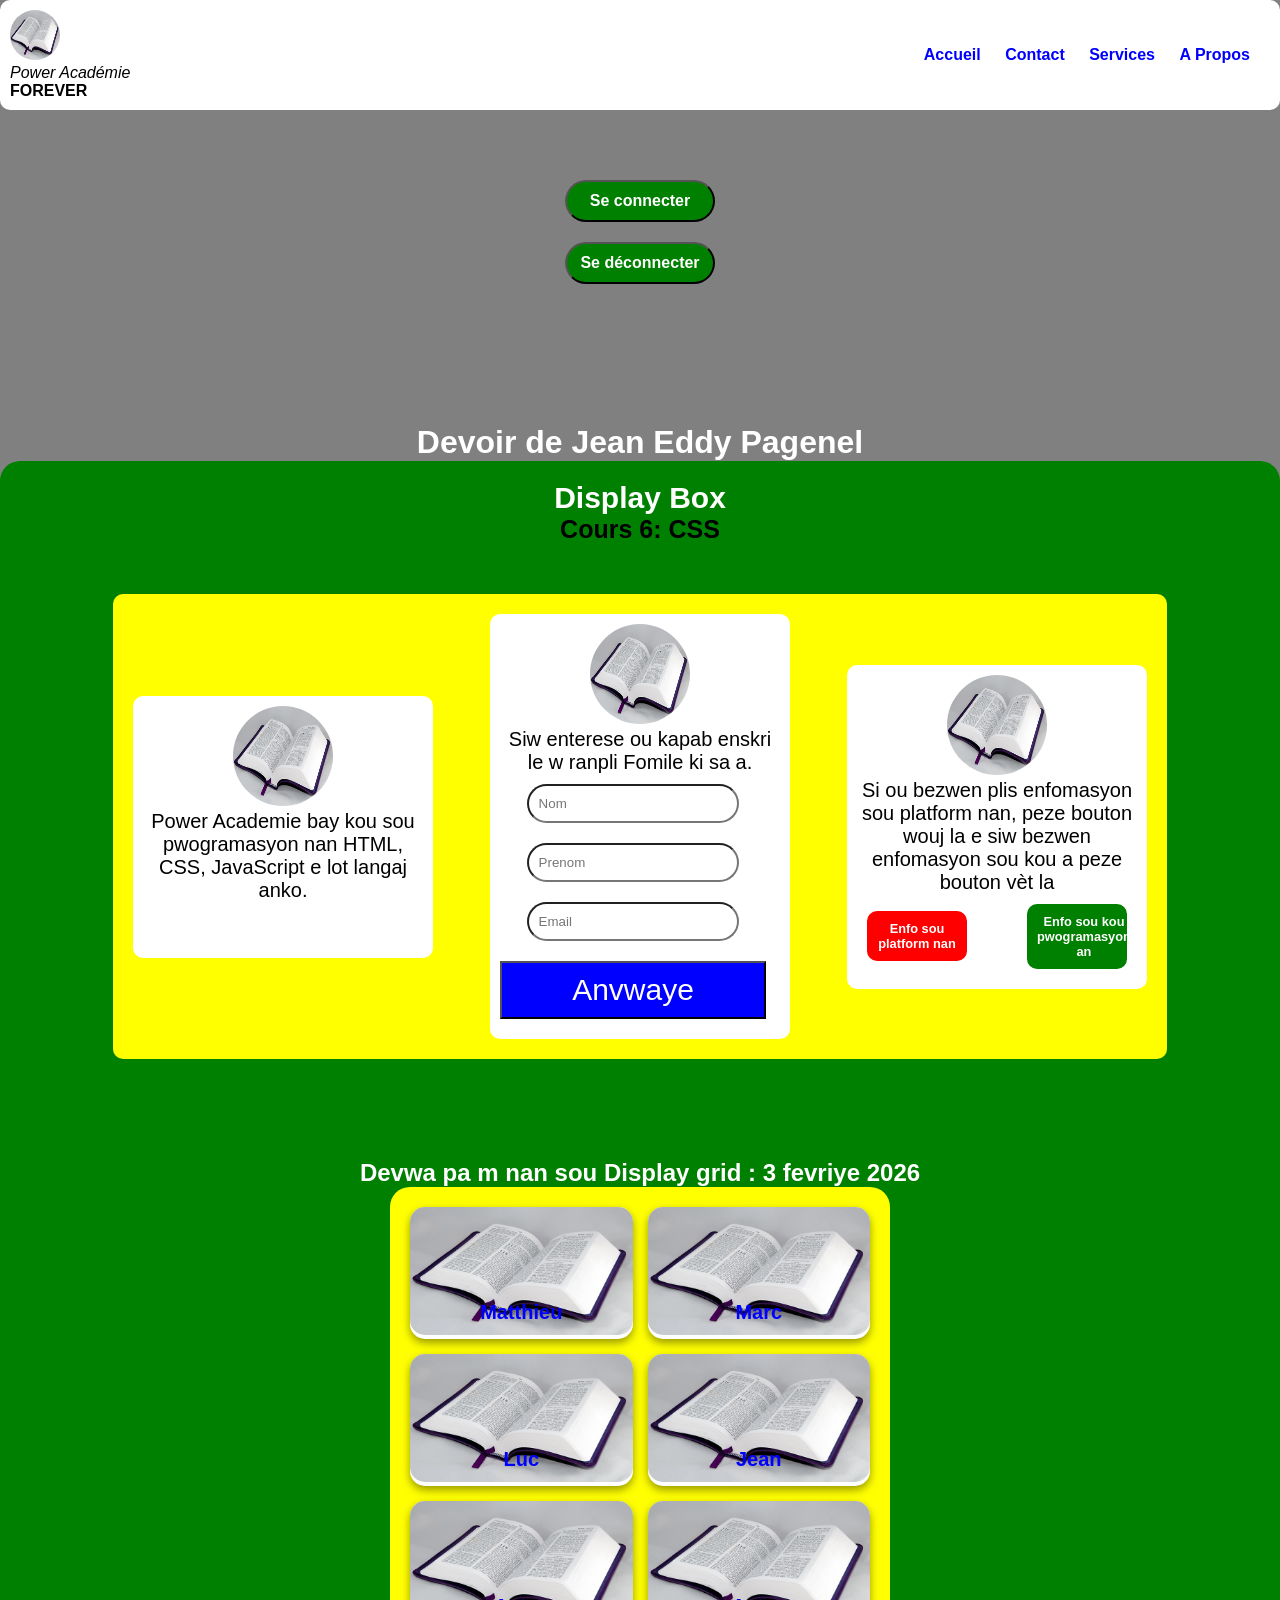
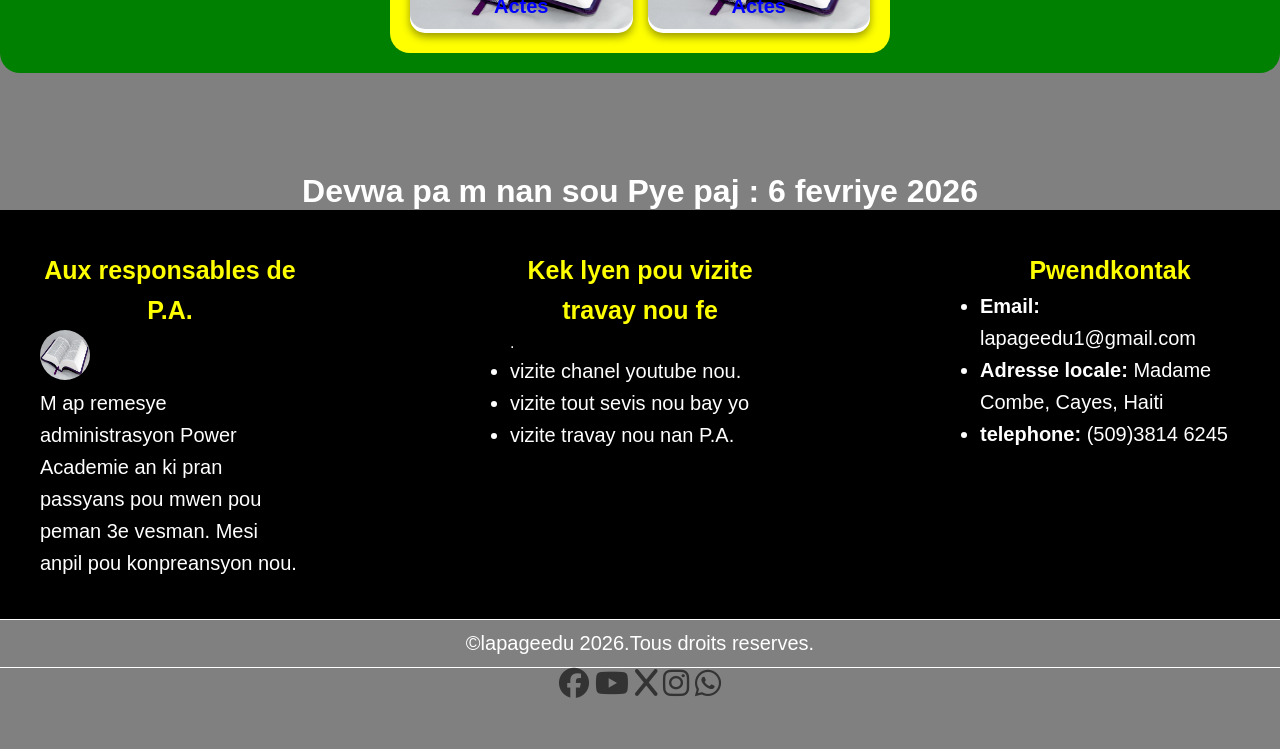
==== commit 62ecea2b: "des chagements sont operes dans le style" ====
--- a/index.html
+++ b/index.html
@@ -31,6 +31,7 @@
 	
 	 <h1>Devoir de Jean Eddy Pagenel</h1>
 	<main class="main">
+	<section class="section">
 	    <h2>Display Box</h2>
 		<h3> Cours 6: CSS</h3>
 		
@@ -66,8 +67,8 @@
 				</div>
 			</div>	
 		</div>
-		</main>
-			<main class="main">
+		</section>
+			<section class="section">
 		<h1>Devwa  pa m nan sou <stron>Display grid :</strong> 3 fevriye 2026</h1>
 		
 		<div class="container">
--- a/style.css
+++ b/style.css
@@ -13,6 +13,9 @@
 	background:white;
 	display:flex;
 	justify-content:space-between;
+	align-items:center;
+	padding:10px;
+	border-radius:10px;
 }
 .logo{
 	width:50px;
@@ -60,11 +63,12 @@
 
 
 .main{
-	max-width:px;
-	margin:auto;
+	background:green;
+	width:100%;
 	text-align:center;
 	border-radius:20px;
 	padding:20px;
+	
 	
 }
 
@@ -317,6 +321,8 @@
 	.header{
 		flex-wrap:wrap;
 		text-align:center;
+		flex-direction:column;
+		
 	}
 	
 	.header a{
@@ -324,12 +330,16 @@
 		display:inline-block;
 		align-items:center;
 	}
-
+	
+	.connection{
+		display:inline;
+		align-items:center;
+		text-align:center;
+	}
 	.main{
 	align-items:center;
-	background:blue;
-	flex-direction:column;
-	text-align:center;
+	width:100%;
+	justify-content:center;
 	}
 	.carte{
 		align-items:center;
